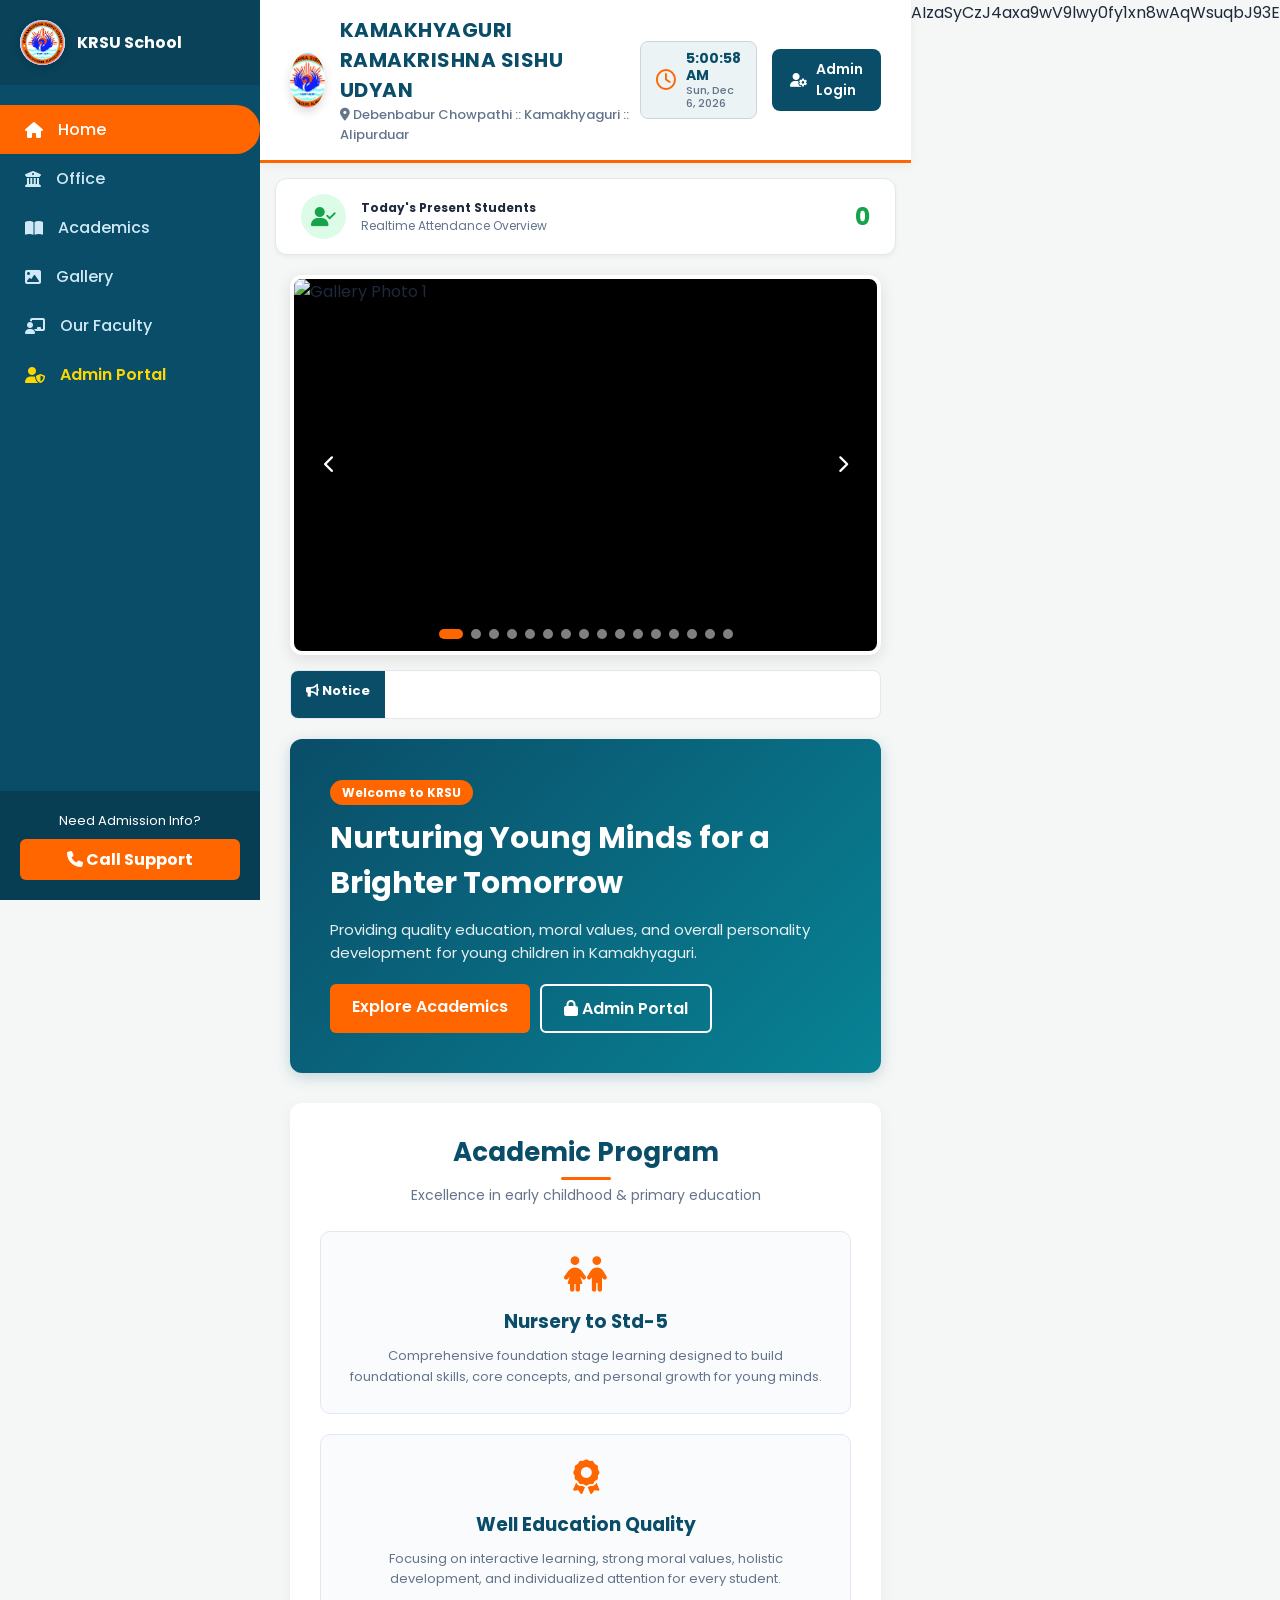
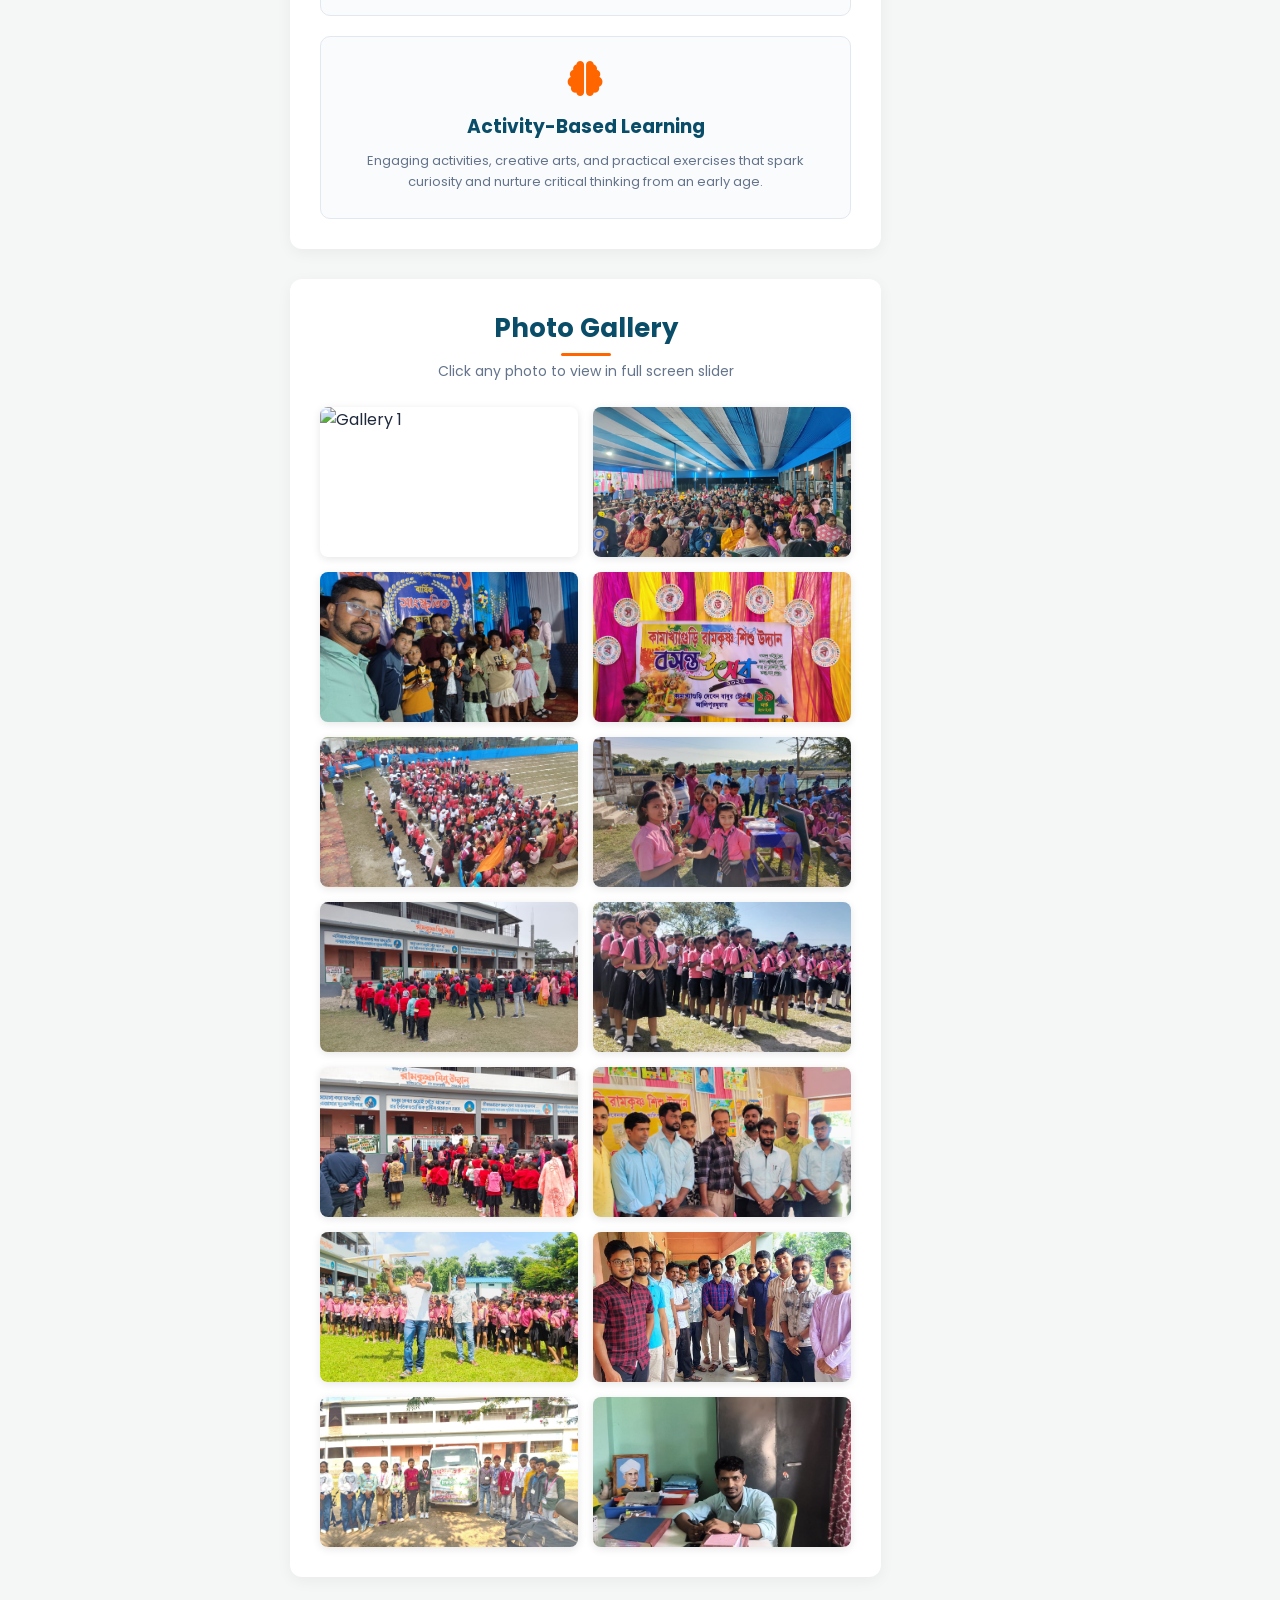
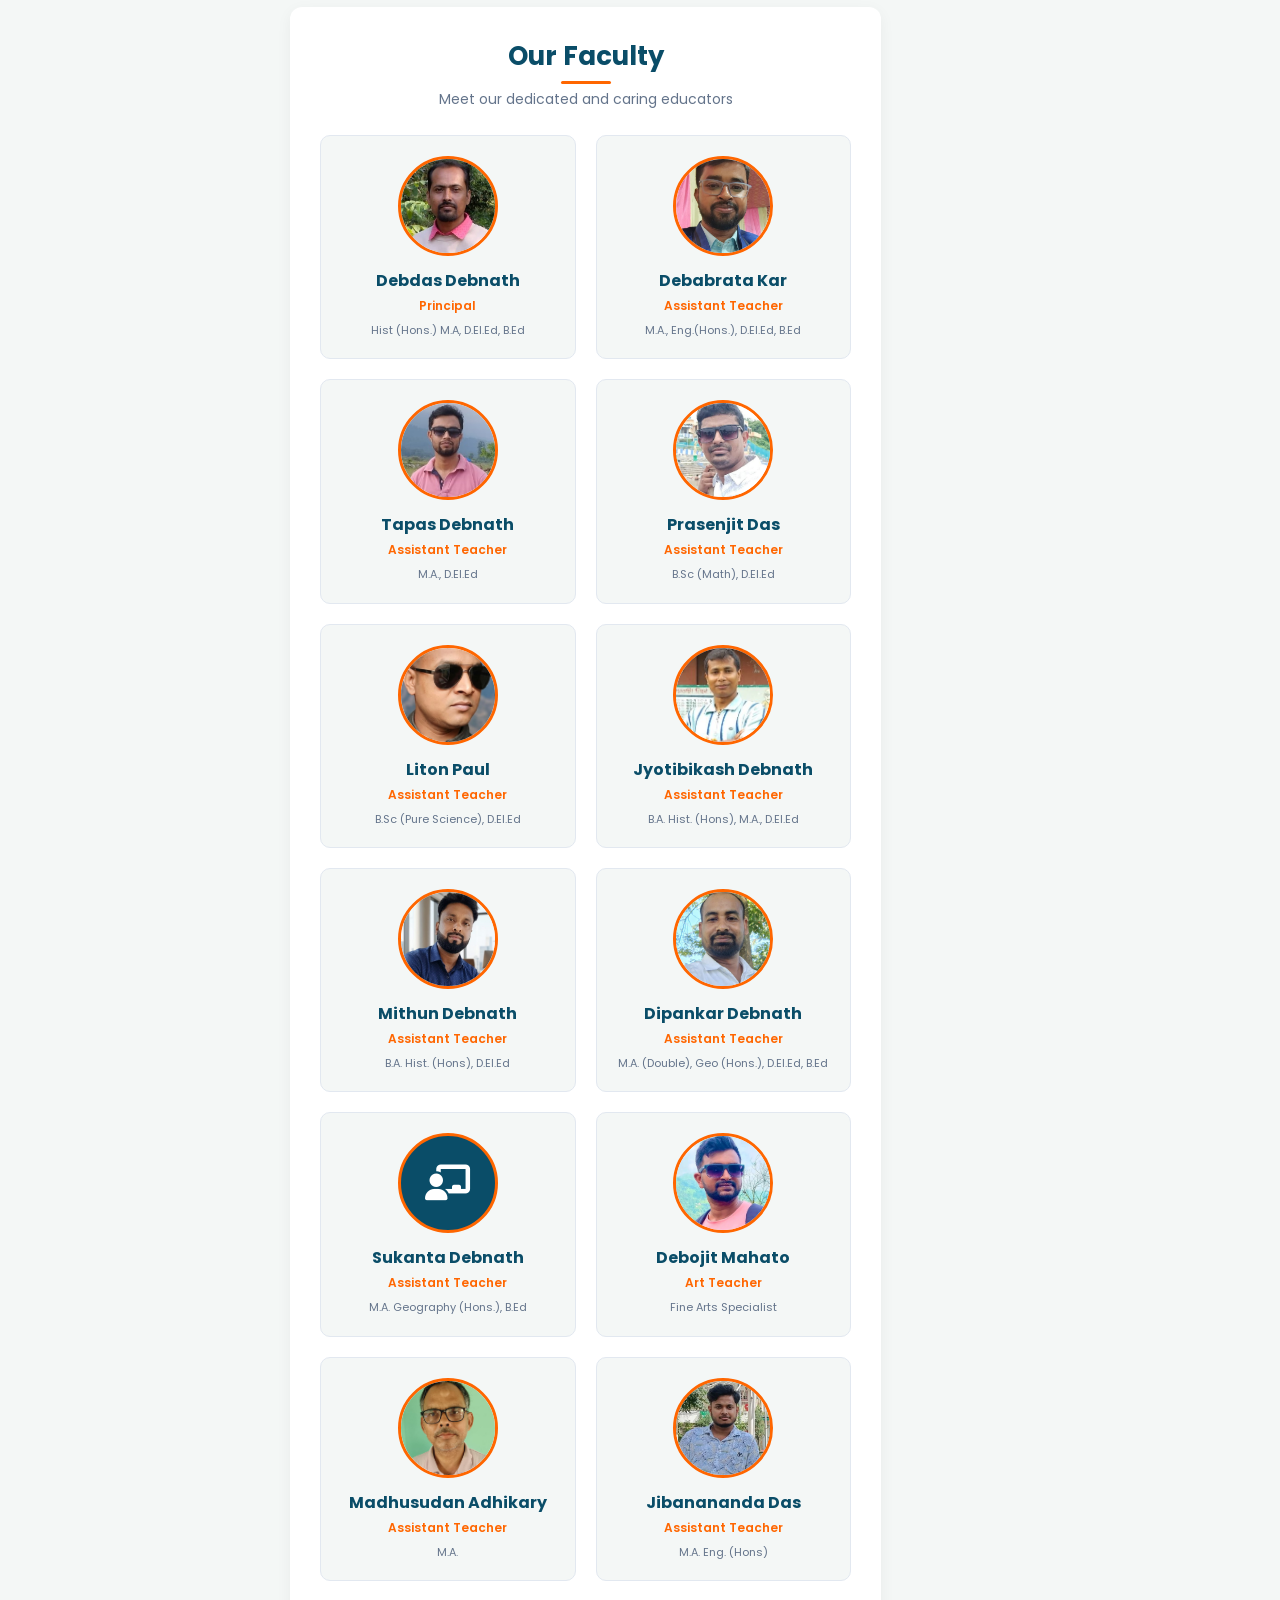
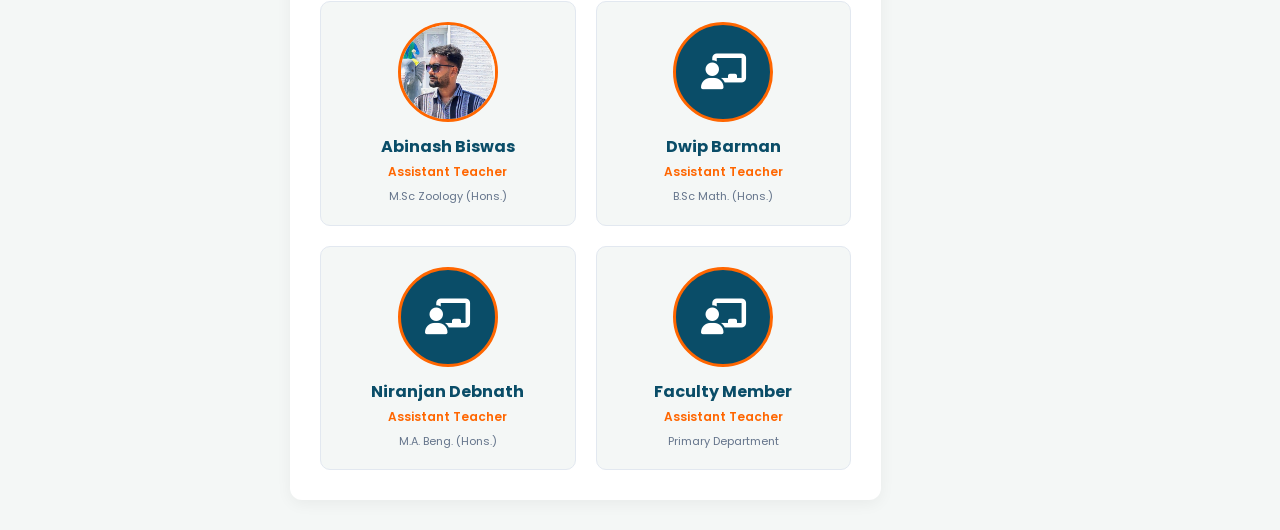
==== index.html @ 8e470e56 "Add files via upload" ====
<!DOCTYPE html>
<html lang="en">
<head>
    <meta charset="UTF-8">
    <meta name="viewport" content="width=device-width, initial-scale=1.0">
    <title>Kamakhyaguri Ramakrishna Sishu Udyan</title>
    <!-- Font Awesome Icons -->
    <link rel="stylesheet" href="https://cdnjs.cloudflare.com/ajax/libs/font-awesome/6.4.0/css/all.min.css">
    <!-- Google Fonts -->
    <link href="https://fonts.googleapis.com/css2?family=Poppins:wght@300;400;600;700&display=swap" rel="stylesheet">
    
    <!-- Firebase SDKs -->
    <script src="https://www.gstatic.com/firebasejs/8.10.1/firebase-app.js"></script>
    <script src="https://www.gstatic.com/firebasejs/8.10.1/firebase-database.js"></script>

    <!-- Embedded CSS -->
    <style>
        :root {
            --primary-blue: #0A4D68;
            --light-blue: #088395;
            --primary-orange: #FF6600;
            --secondary-orange: #FF8533;
            --pure-white: #FFFFFF;
            --off-white: #F4F7F6;
            --text-dark: #1E293B;
        }

        * {
            margin: 0;
            padding: 0;
            box-sizing: border-box;
            font-family: 'Poppins', sans-serif;
            scroll-behavior: smooth;
        }

        body {
            background-color: var(--off-white);
            color: var(--text-dark);
            display: flex;
            overflow-x: hidden;
        }

        /* Sidebar Navigation */
        .sidebar {
            width: 260px;
            height: 100vh;
            background: var(--primary-blue);
            color: var(--pure-white);
            position: fixed;
            left: 0;
            top: 0;
            z-index: 1000;
            transition: all 0.3s ease;
            display: flex;
            flex-direction: column;
        }

        .sidebar-header {
            padding: 20px;
            display: flex;
            align-items: center;
            gap: 12px;
            background: rgba(0, 0, 0, 0.15);
        }

        .logo-box {
            width: 45px;
            height: 45px;
            border-radius: 50%;
            overflow: hidden;
            display: flex;
            align-items: center;
            justify-content: center;
            background: #fff;
            box-shadow: 0 2px 8px rgba(0,0,0,0.2);
        }

        .logo-box img {
            width: 100%;
            height: 100%;
            object-fit: cover;
        }

        .sidebar-header h3 {
            font-size: 16px;
            color: var(--pure-white);
            line-height: 1.2;
        }

        .close-btn {
            margin-left: auto;
            background: none;
            border: none;
            color: var(--pure-white);
            font-size: 20px;
            cursor: pointer;
            display: none;
        }

        .sidebar-links {
            list-style: none;
            padding: 20px 0;
            flex: 1;
        }

        .sidebar-links li a {
            display: flex;
            align-items: center;
            gap: 15px;
            padding: 12px 25px;
            color: #D1E9F6;
            text-decoration: none;
            font-weight: 500;
            transition: 0.3s;
        }

        .sidebar-links li a:hover, 
        .sidebar-links li a.active {
            background: var(--primary-orange);
            color: var(--pure-white);
            border-radius: 0 25px 25px 0;
        }

        .sidebar-links li a.admin-link {
            color: #FFD700;
            font-weight: 600;
        }

        .sidebar-links li a.admin-link:hover {
            background: #e65c00;
            color: var(--pure-white);
        }

        .sidebar-footer {
            padding: 20px;
            text-align: center;
            background: rgba(0, 0, 0, 0.2);
        }

        .sidebar-footer p {
            font-size: 13px;
            margin-bottom: 8px;
            color: var(--pure-white);
        }

        .btn-sidebar-call {
            display: block;
            padding: 8px;
            background: var(--primary-orange);
            color: var(--pure-white);
            text-decoration: none;
            border-radius: 6px;
            font-weight: bold;
        }

        /* Main Wrapper */
        .main-wrapper {
            margin-left: 260px;
            width: calc(100% - 260px);
            transition: 0.3s ease;
        }

        /* Header / Banner Area */
        .top-header {
            background: var(--pure-white);
            padding: 15px 30px;
            display: flex;
            justify-content: space-between;
            align-items: center;
            box-shadow: 0 2px 10px rgba(0, 0, 0, 0.05);
            border-bottom: 3px solid var(--primary-orange);
        }

        .header-left {
            display: flex;
            align-items: center;
            gap: 15px;
        }

        .header-logo {
            width: 55px;
            height: 55px;
            border-radius: 50%;
            overflow: hidden;
            box-shadow: 0 4px 10px rgba(0, 0, 0, 0.15);
            background: #fff;
        }

        .header-logo img {
            width: 100%;
            height: 100%;
            object-fit: cover;
        }

        .toggle-btn {
            display: none;
            background: var(--primary-blue);
            color: var(--pure-white);
            border: none;
            padding: 8px 12px;
            border-radius: 5px;
            font-size: 18px;
            cursor: pointer;
        }

        .header-title h1 {
            font-size: 20px;
            color: var(--primary-blue);
            letter-spacing: 0.5px;
        }

        .header-title p {
            font-size: 13px;
            color: #64748B;
            font-weight: 500;
        }

        .header-right {
            display: flex;
            align-items: center;
            gap: 15px;
        }

        /* Live Clock Box */
        .live-clock-card {
            display: flex;
            align-items: center;
            gap: 10px;
            background: #EBF3F5;
            color: var(--primary-blue);
            padding: 8px 15px;
            border-radius: 8px;
            border: 1px solid #CBD5E1;
        }

        .live-clock-card i {
            font-size: 20px;
            color: var(--primary-orange);
        }

        .clock-text {
            display: flex;
            flex-direction: column;
            line-height: 1.2;
        }

        .clock-time {
            font-size: 14px;
            font-weight: 700;
        }

        .clock-date {
            font-size: 11px;
            color: #64748B;
            font-weight: 500;
        }

        .contact-card {
            display: flex;
            align-items: center;
            gap: 10px;
            background: var(--primary-orange);
            color: var(--pure-white);
            padding: 10px 18px;
            border-radius: 8px;
            text-decoration: none;
            transition: 0.3s;
        }

        .contact-card:hover {
            background: var(--secondary-orange);
        }

        .contact-card i {
            font-size: 22px;
        }

        .contact-card span {
            font-size: 10px;
            display: block;
            text-transform: uppercase;
        }

        .admin-header-btn {
            display: flex;
            align-items: center;
            gap: 8px;
            background: var(--primary-blue);
            color: var(--pure-white);
            padding: 10px 18px;
            border-radius: 8px;
            text-decoration: none;
            font-weight: 600;
            font-size: 14px;
            transition: 0.3s;
        }

        .admin-header-btn:hover {
            background: #063244;
        }

        /* Top Image Slider Frame */
        .top-slider-frame {
            margin: 20px 30px 0;
            border-radius: 12px;
            overflow: hidden;
            box-shadow: 0 4px 15px rgba(0, 0, 0, 0.1);
            position: relative;
            background: #000;
            height: 380px;
            border: 4px solid var(--pure-white);
        }

        .slider-container {
            display: flex;
            width: 100%;
            height: 100%;
            transition: transform 0.6s ease-in-out;
        }

        .slide {
            min-width: 100%;
            height: 100%;
            position: relative;
        }

        .slide img {
            width: 100%;
            height: 100%;
            object-fit: cover;
            display: block;
        }

        .slider-btn {
            position: absolute;
            top: 50%;
            transform: translateY(-50%);
            background: rgba(0, 0, 0, 0.5);
            color: white;
            border: none;
            width: 40px;
            height: 40px;
            border-radius: 50%;
            cursor: pointer;
            font-size: 18px;
            display: flex;
            align-items: center;
            justify-content: center;
            transition: 0.3s;
            z-index: 10;
        }

        .slider-btn:hover {
            background: var(--primary-orange);
        }

        .slider-btn.prev { left: 15px; }
        .slider-btn.next { right: 15px; }

        .slider-dots {
            position: absolute;
            bottom: 12px;
            width: 100%;
            display: flex;
            justify-content: center;
            gap: 8px;
            z-index: 10;
        }

        .dot {
            width: 10px;
            height: 10px;
            background: rgba(255, 255, 255, 0.5);
            border-radius: 50%;
            cursor: pointer;
            transition: 0.3s;
        }

        .dot.active {
            background: var(--primary-orange);
            width: 24px;
            border-radius: 10px;
        }

        /* Ticker Bar */
        .ticker-box {
            display: flex;
            background: var(--pure-white);
            margin: 15px 30px 0;
            border-radius: 8px;
            overflow: hidden;
            border: 1px solid #E2E8F0;
        }

        .ticker-badge {
            background: var(--primary-blue);
            color: var(--pure-white);
            padding: 10px 15px;
            font-size: 13px;
            font-weight: bold;
            white-space: nowrap;
        }

        .ticker-content {
            padding: 10px;
            width: 100%;
            font-size: 14px;
            color: var(--text-dark);
        }

        /* Common Section Title */
        .section-title {
            text-align: center;
            margin-bottom: 25px;
        }

        .section-title h2 {
            font-size: 26px;
            color: var(--primary-blue);
            position: relative;
            display: inline-block;
            padding-bottom: 8px;
        }

        .section-title h2::after {
            content: '';
            position: absolute;
            width: 50px;
            height: 3px;
            background: var(--primary-orange);
            bottom: 0;
            left: 50%;
            transform: translateX(-50%);
            border-radius: 2px;
        }

        .section-title p {
            font-size: 14px;
            color: #64748B;
            margin-top: 5px;
        }

        /* Hero Section */
        .hero-section {
            margin: 20px 30px;
            background: linear-gradient(135deg, var(--primary-blue) 0%, var(--light-blue) 100%);
            border-radius: 12px;
            padding: 40px;
            color: var(--pure-white);
            box-shadow: 0 4px 15px rgba(10, 77, 104, 0.2);
        }

        .hero-card {
            max-width: 650px;
        }

        .badge {
            background: var(--primary-orange);
            color: var(--pure-white);
            padding: 4px 12px;
            border-radius: 20px;
            font-size: 12px;
            font-weight: bold;
        }

        .hero-card h2 {
            font-size: 30px;
            margin: 12px 0;
        }

        .hero-card p {
            font-size: 15px;
            margin-bottom: 20px;
            opacity: 0.9;
        }

        .hero-buttons {
            display: flex;
            gap: 10px;
        }

        .btn {
            padding: 10px 22px;
            border-radius: 6px;
            text-decoration: none;
            font-weight: 600;
            display: inline-block;
            transition: 0.3s;
        }

        .btn-orange { background: var(--primary-orange); color: var(--pure-white); }
        .btn-orange:hover { background: var(--secondary-orange); }

        .btn-outline-white { border: 2px solid var(--pure-white); color: var(--pure-white); }
        .btn-outline-white:hover { background: var(--pure-white); color: var(--primary-blue); }

        /* Academic Section */
        .academic-section {
            margin: 30px;
            padding: 30px;
            background: var(--pure-white);
            border-radius: 12px;
            box-shadow: 0 4px 15px rgba(0,0,0,0.05);
        }

        .academic-grid {
            display: grid;
            grid-template-columns: repeat(auto-fit, minmax(280px, 1fr));
            gap: 20px;
            margin-top: 20px;
        }

        .academic-card {
            border: 1px solid #E2E8F0;
            border-radius: 10px;
            padding: 25px;
            text-align: center;
            transition: 0.3s;
            background: #FAFBFD;
        }

        .academic-card:hover {
            transform: translateY(-5px);
            border-color: var(--primary-orange);
            box-shadow: 0 6px 20px rgba(0,0,0,0.08);
        }

        .academic-card i {
            font-size: 35px;
            color: var(--primary-orange);
            margin-bottom: 15px;
        }

        .academic-card h3 {
            color: var(--primary-blue);
            margin-bottom: 10px;
        }

        .academic-card p {
            font-size: 13px;
            color: #64748B;
            line-height: 1.6;
        }

        /* Gallery Section */
        .gallery-section {
            margin: 30px;
            padding: 30px;
            background: var(--pure-white);
            border-radius: 12px;
            box-shadow: 0 4px 15px rgba(0,0,0,0.05);
        }

        .gallery-grid {
            display: grid;
            grid-template-columns: repeat(auto-fill, minmax(180px, 1fr));
            gap: 15px;
        }

        .gallery-item {
            position: relative;
            height: 150px;
            border-radius: 8px;
            overflow: hidden;
            cursor: pointer;
            box-shadow: 0 2px 8px rgba(0,0,0,0.1);
        }

        .gallery-item img {
            width: 100%;
            height: 100%;
            object-fit: cover;
            transition: transform 0.4s ease;
        }

        .gallery-item:hover img {
            transform: scale(1.1);
        }

        .gallery-overlay {
            position: absolute;
            inset: 0;
            background: rgba(10, 77, 104, 0.4);
            display: flex;
            align-items: center;
            justify-content: center;
            opacity: 0;
            transition: 0.3s;
            color: white;
            font-size: 20px;
        }

        .gallery-item:hover .gallery-overlay {
            opacity: 1;
        }

        /* Lightbox Popup */
        .lightbox {
            position: fixed;
            inset: 0;
            background: rgba(0,0,0,0.85);
            z-index: 2000;
            display: none;
            align-items: center;
            justify-content: center;
            padding: 20px;
        }

        .lightbox.active {
            display: flex;
        }

        .lightbox-content {
            position: relative;
            max-width: 800px;
            max-height: 80vh;
            display: flex;
            align-items: center;
            justify-content: center;
        }

        .lightbox-content img {
            max-width: 100%;
            max-height: 80vh;
            border-radius: 8px;
            box-shadow: 0 5px 25px rgba(0,0,0,0.5);
        }

        .lightbox-close {
            position: absolute;
            top: -40px;
            right: 0;
            color: white;
            font-size: 28px;
            cursor: pointer;
        }

        .lightbox-btn {
            position: absolute;
            top: 50%;
            transform: translateY(-50%);
            background: rgba(255,255,255,0.2);
            color: white;
            border: none;
            width: 45px;
            height: 45px;
            border-radius: 50%;
            cursor: pointer;
            font-size: 20px;
            display: flex;
            align-items: center;
            justify-content: center;
            transition: 0.3s;
        }

        .lightbox-btn:hover {
            background: var(--primary-orange);
        }

        .lightbox-btn.prev { left: -60px; }
        .lightbox-btn.next { right: -60px; }

        /* Our Faculty Section */
        .faculty-section {
            margin: 30px;
            padding: 30px;
            background: var(--pure-white);
            border-radius: 12px;
            box-shadow: 0 4px 15px rgba(0,0,0,0.05);
        }

        .faculty-grid {
            display: grid;
            grid-template-columns: repeat(auto-fill, minmax(220px, 1fr));
            gap: 20px;
        }

        .faculty-card {
            background: var(--off-white);
            border-radius: 10px;
            padding: 20px;
            text-align: center;
            transition: 0.3s;
            border: 1px solid #E2E8F0;
        }

        .faculty-card:hover {
            transform: translateY(-5px);
            box-shadow: 0 4px 15px rgba(0,0,0,0.1);
            border-color: var(--primary-orange);
        }

        .faculty-img {
            width: 100px;
            height: 100px;
            border-radius: 50%;
            margin: 0 auto 12px;
            overflow: hidden;
            border: 3px solid var(--primary-orange);
            background: var(--primary-blue);
            color: white;
            display: flex;
            align-items: center;
            justify-content: center;
            font-size: 36px;
        }

        .faculty-img img {
            width: 100%;
            height: 100%;
            object-fit: cover;
        }

        .faculty-card h4 {
            color: var(--primary-blue);
            font-size: 16px;
            margin-bottom: 4px;
        }

        .faculty-card span {
            font-size: 12px;
            color: var(--primary-orange);
            font-weight: 600;
            display: block;
            margin-bottom: 8px;
        }

        .faculty-card p {
            font-size: 11px;
            color: #64748B;
            line-height: 1.4;
        }

        @media (max-width: 768px) {
            .sidebar { left: -260px; }
            .main-wrapper { margin-left: 0; width: 100%; }
            .toggle-btn { display: block; }
            .top-header { flex-direction: column; gap: 10px; align-items: flex-start; }
            .header-right { width: 100%; justify-content: space-between; flex-wrap: wrap; }
            .top-slider-frame { height: 240px; margin: 15px; }
            .ticker-box, .hero-section, .academic-section, .gallery-section, .faculty-section { margin: 15px; }
            .lightbox-btn.prev { left: 10px; }
            .lightbox-btn.next { right: 10px; }
        }
    </style>
</head>
<body>

    <!-- Sidebar Navigation -->
    <div class="sidebar">
        <div class="sidebar-header">
            <div class="logo-box">
                <img src="logo.jpg" alt="KRSU Logo">
            </div>
            <h3>KRSU School</h3>
            <button class="close-btn"><i class="fa-solid fa-xmark"></i></button>
        </div>

        <!-- Updated Sidebar Links -->
        <ul class="sidebar-links">
            <li><a href="index.html" class="active"><i class="fa-solid fa-house"></i> Home</a></li>
            <li><a href="office.html"><i class="fa-solid fa-building-columns"></i> Office</a></li>
            <li><a href="#academic"><i class="fa-solid fa-book-open"></i> Academics</a></li>
            <li><a href="#gallery"><i class="fa-solid fa-image"></i> Gallery</a></li>
            <li><a href="#faculty"><i class="fa-solid fa-chalkboard-user"></i> Our Faculty</a></li>
            <li><a href="admin.html" class="admin-link"><i class="fa-solid fa-user-shield"></i> Admin Portal</a></li>
        </ul>

        <div class="sidebar-footer">
            <p>Need Admission Info?</p>
            <a href="tel:+919800354850" class="btn-sidebar-call"><i class="fa-solid fa-phone"></i> Call Support</a>
        </div>
    </div>

    <!-- Main Workspace -->
    <div class="main-wrapper">
        <!-- Top Header & Banner -->
        <div class="top-header">
            <div class="header-left">
                <button class="toggle-btn"><i class="fa-solid fa-bars"></i></button>
                <div class="header-logo">
                    <img src="logo.jpg" alt="KRSU Logo">
                </div>
                <div class="header-title">
                    <h1>KAMAKHYAGURI RAMAKRISHNA SISHU UDYAN</h1>
                    <p><i class="fa-solid fa-location-dot"></i> Debenbabur Chowpathi :: Kamakhyaguri :: Alipurduar</p>
                </div>
            </div>

            <div class="header-right">
                <!-- Live Date and Time Widget -->
                <div class="live-clock-card">
                    <i class="fa-regular fa-clock"></i>
                    <div class="clock-text">
                        <span class="clock-time" id="liveTime">00:00:00 AM</span>
                        <span class="clock-date" id="liveDate">Loading Date...</span>
                    </div>
                </div>

                <!-- Admin Header Button -->
                <a href="admin.html" class="admin-header-btn">
                    <i class="fa-solid fa-user-gear"></i> Admin Login
                </a>
            </div>
        </div>

        <!-- Today's Attendance Overview Banner -->
        <div style="background: #ffffff; padding: 15px 25px; margin: 15px; border-radius: 12px; border: 1px solid #e2e8f0; display: flex; align-items: center; justify-content: space-between; box-shadow: 0 2px 4px rgba(0,0,0,0.05);">
            <div style="display: flex; align-items: center; gap: 15px;">
                <div style="width: 45px; height: 45px; background: #dcfce7; color: #16a34a; border-radius: 50%; display: flex; align-items: center; justify-content: center; font-size: 20px;">
                    <i class="fa-solid fa-user-check"></i>
                </div>
                <div>
                    <h4 style="margin:0; font-size: 12px; color: #1e293b;">Today's Present Students</h4>
                    <p style="margin:0; font-size: 12px; color: #64748b;">Realtime Attendance Overview</p>
                </div>
            </div>
            <div style="font-size: 24px; font-weight: 700; color: #16a34a;">
                <span id="today-present-count">0</span>
            </div>
        </div>

        <!-- Top Image Frame Slider -->
        <div class="top-slider-frame">
            <div class="slider-container" id="slider">
                <div class="slide"><img src="1.jpg" alt="Gallery Photo 1"></div>
                <div class="slide"><img src="2.jpeg" alt="Gallery Photo 2"></div>
                <div class="slide"><img src="3.jpeg" alt="Gallery Photo 3"></div>
                <div class="slide"><img src="4.jpeg" alt="Gallery Photo 4"></div>
                <div class="slide"><img src="5.jpeg" alt="Gallery Photo 5"></div>
                <div class="slide"><img src="6.jpeg" alt="Gallery Photo 6"></div>
                <div class="slide"><img src="7.jpeg" alt="Gallery Photo 7"></div>
                <div class="slide"><img src="8.jpeg" alt="Gallery Photo 8"></div>
                <div class="slide"><img src="9.jpeg" alt="Gallery Photo 9"></div>
                <div class="slide"><img src="10.jpeg" alt="Gallery Photo 10"></div>
                <div class="slide"><img src="11.jpeg" alt="Gallery Photo 11"></div>
                <div class="slide"><img src="12.jpeg" alt="Gallery Photo 12"></div>
                <div class="slide"><img src="13.jpeg" alt="Gallery Photo 13"></div>
                <div class="slide"><img src="14.jpeg" alt="Gallery Photo 14"></div>
                <div class="slide"><img src="15.jpeg" alt="Gallery Photo 15"></div>
                <div class="slide"><img src="17.jpeg" alt="Gallery Photo 17"></div>
            </div>

            <!-- Controls -->
            <button class="slider-btn prev" id="prevBtn"><i class="fa-solid fa-chevron-left"></i></button>
            <button class="slider-btn next" id="nextBtn"><i class="fa-solid fa-chevron-right"></i></button>

            <!-- Dots Indicator -->
            <div class="slider-dots" id="dotsContainer"></div>
        </div>

        <!-- Ticker Box -->
        <div class="ticker-box">
            <div class="ticker-badge"><i class="fa-solid fa-bullhorn"></i> Notice</div>
            <div class="ticker-content">
                <marquee behavior="scroll" direction="left" onmouseover="this.stop();" onmouseout="this.start();">
                    Admission open for Session 2026-2027! Contact the school office for more details.
                </marquee>
            </div>
        </div>

        <!-- Hero Section -->
        <div class="hero-section">
            <div class="hero-card">
                <span class="badge">Welcome to KRSU</span>
                <h2>Nurturing Young Minds for a Brighter Tomorrow</h2>
                <p>Providing quality education, moral values, and overall personality development for young children in Kamakhyaguri.</p>
                <div class="hero-buttons">
                    <a href="#academic" class="btn btn-orange">Explore Academics</a>
                    <a href="admin.html" class="btn btn-outline-white"><i class="fa-solid fa-lock"></i> Admin Portal</a>
                </div>
            </div>
        </div>

        <!-- Academic Section -->
        <div class="academic-section" id="academic">
            <div class="section-title">
                <h2>Academic Program</h2>
                <p>Excellence in early childhood & primary education</p>
            </div>
            <div class="academic-grid">
                <div class="academic-card">
                    <i class="fa-solid fa-children"></i>
                    <h3>Nursery to Std-5</h3>
                    <p>Comprehensive foundation stage learning designed to build foundational skills, core concepts, and personal growth for young minds.</p>
                </div>
                <div class="academic-card">
                    <i class="fa-solid fa-award"></i>
                    <h3>Well Education Quality</h3>
                    <p>Focusing on interactive learning, strong moral values, holistic development, and individualized attention for every student.</p>
                </div>
                <div class="academic-card">
                    <i class="fa-solid fa-brain"></i>
                    <h3>Activity-Based Learning</h3>
                    <p>Engaging activities, creative arts, and practical exercises that spark curiosity and nurture critical thinking from an early age.</p>
                </div>
            </div>
        </div>

        <!-- Gallery Section -->
        <div class="gallery-section" id="gallery">
            <div class="section-title">
                <h2>Photo Gallery</h2>
                <p>Click any photo to view in full screen slider</p>
            </div>
            <div class="gallery-grid" id="galleryGrid">
                <!-- Images loaded dynamically -->
            </div>
        </div>

        <!-- Lightbox Modal for Gallery -->
        <div class="lightbox" id="lightbox">
            <div class="lightbox-content">
                <span class="lightbox-close" id="lightboxClose">&times;</span>
                <button class="lightbox-btn prev" id="lightboxPrev"><i class="fa-solid fa-chevron-left"></i></button>
                <img id="lightboxImg" src="" alt="Popup Image">
                <button class="lightbox-btn next" id="lightboxNext"><i class="fa-solid fa-chevron-right"></i></button>
            </div>
        </div>

        <!-- Our Faculty Section -->
        <div class="faculty-section" id="faculty">
            <div class="section-title">
                <h2>Our Faculty</h2>
                <p>Meet our dedicated and caring educators</p>
            </div>
            <div class="faculty-grid">
                <!-- Principal -->
                <div class="faculty-card">
                    <div class="faculty-img">
                        <img src="16.jpeg" alt="Debdas Debnath" onerror="this.outerHTML='<i class=\'fa-solid fa-user-tie\'></i>'">
                    </div>
                    <h4>Debdas Debnath</h4>
                    <span>Principal</span>
                    <p>Hist (Hons.) M.A, D.El.Ed, B.Ed</p>
                </div>

                <!-- Faculty 1 -->
                <div class="faculty-card">
                    <div class="faculty-img">
                        <img src="20.jpeg" alt="Debabrata Kar" onerror="this.outerHTML='<i class=\'fa-solid fa-chalkboard-user\'></i>'">
                    </div>
                    <h4>Debabrata Kar</h4>
                    <span>Assistant Teacher</span>
                    <p>M.A., Eng.(Hons.), D.El.Ed, B.Ed</p>
                </div>

                <!-- Faculty 2 -->
                <div class="faculty-card">
                    <div class="faculty-img">
                        <img src="21.jpeg" alt="Tapas Debnath" onerror="this.outerHTML='<i class=\'fa-solid fa-chalkboard-user\'></i>'">
                    </div>
                    <h4>Tapas Debnath</h4>
                    <span>Assistant Teacher</span>
                    <p>M.A., D.El.Ed</p>
                </div>

                <!-- Faculty 3 -->
                <div class="faculty-card">
                    <div class="faculty-img">
                        <img src="22.jpeg" alt="Prasenjit Das" onerror="this.outerHTML='<i class=\'fa-solid fa-chalkboard-user\'></i>'">
                    </div>
                    <h4>Prasenjit Das</h4>
                    <span>Assistant Teacher</span>
                    <p>B.Sc (Math), D.El.Ed</p>
                </div>

                <!-- Faculty 4 -->
                <div class="faculty-card">
                    <div class="faculty-img">
                        <img src="23.jpeg" alt="Liton Paul" onerror="this.outerHTML='<i class=\'fa-solid fa-chalkboard-user\'></i>'">
                    </div>
                    <h4>Liton Paul</h4>
                    <span>Assistant Teacher</span>
                    <p>B.Sc (Pure Science), D.El.Ed</p>
                </div>

                <!-- Faculty 5 -->
                <div class="faculty-card">
                    <div class="faculty-img">
                        <img src="24.jpeg" alt="Jyotibikash Debnath" onerror="this.outerHTML='<i class=\'fa-solid fa-chalkboard-user\'></i>'">
                    </div>
                    <h4>Jyotibikash Debnath</h4>
                    <span>Assistant Teacher</span>
                    <p>B.A. Hist. (Hons), M.A., D.El.Ed</p>
                </div>

                <!-- Faculty 6 -->
                <div class="faculty-card">
                    <div class="faculty-img">
                        <img src="25.jpeg" alt="Mithun Debnath" onerror="this.outerHTML='<i class=\'fa-solid fa-chalkboard-user\'></i>'">
                    </div>
                    <h4>Mithun Debnath</h4>
                    <span>Assistant Teacher</span>
                    <p>B.A. Hist. (Hons), D.El.Ed</p>
                </div>

                <!-- Faculty 7 -->
                <div class="faculty-card">
                    <div class="faculty-img">
                        <img src="26.jpeg" alt="Dipankar Debnath" onerror="this.outerHTML='<i class=\'fa-solid fa-chalkboard-user\'></i>'">
                    </div>
                    <h4>Dipankar Debnath</h4>
                    <span>Assistant Teacher</span>
                    <p>M.A. (Double), Geo (Hons.), D.El.Ed, B.Ed</p>
                </div>

                <!-- Faculty 8 -->
                <div class="faculty-card">
                    <div class="faculty-img">
                        <img src="27.jpeg" alt="Sukanta Debnath" onerror="this.outerHTML='<i class=\'fa-solid fa-chalkboard-user\'></i>'">
                    </div>
                    <h4>Sukanta Debnath</h4>
                    <span>Assistant Teacher</span>
                    <p>M.A. Geography (Hons.), B.Ed</p>
                </div>

                <!-- Faculty 9 -->
                <div class="faculty-card">
                    <div class="faculty-img">
                        <img src="28.jpeg" alt="Debojit Mahato" onerror="this.outerHTML='<i class=\'fa-solid fa-palette\'></i>'">
                    </div>
                    <h4>Debojit Mahato</h4>
                    <span>Art Teacher</span>
                    <p>Fine Arts Specialist</p>
                </div>

                <!-- Faculty 10 -->
                <div class="faculty-card">
                    <div class="faculty-img">
                        <img src="29.jpeg" alt="Madhusudan Adhikary" onerror="this.outerHTML='<i class=\'fa-solid fa-chalkboard-user\'></i>'">
                    </div>
                    <h4>Madhusudan Adhikary</h4>
                    <span>Assistant Teacher</span>
                    <p>M.A.</p>
                </div>

                <!-- Faculty 11 -->
                <div class="faculty-card">
                    <div class="faculty-img">
                        <img src="30.jpeg" alt="Jibanananda Das" onerror="this.outerHTML='<i class=\'fa-solid fa-chalkboard-user\'></i>'">
                    </div>
                    <h4>Jibanananda Das</h4>
                    <span>Assistant Teacher</span>
                    <p>M.A. Eng. (Hons)</p>
                </div>

                <!-- Faculty 12 -->
                <div class="faculty-card">
                    <div class="faculty-img">
                        <img src="31.jpg" alt="Abinash Biswas" onerror="this.outerHTML='<i class=\'fa-solid fa-chalkboard-user\'></i>'">
                    </div>
                    <h4>Abinash Biswas</h4>
                    <span>Assistant Teacher</span>
                    <p>M.Sc Zoology (Hons.)</p>
                </div>

                <!-- Faculty 13 -->
                <div class="faculty-card">
                    <div class="faculty-img">
                        <img src="32.jpeg" alt="Dwip Barman" onerror="this.outerHTML='<i class=\'fa-solid fa-chalkboard-user\'></i>'">
                    </div>
                    <h4>Dwip Barman</h4>
                    <span>Assistant Teacher</span>
                    <p>B.Sc Math. (Hons.)</p>
                </div>

                <!-- Faculty 14 -->
                <div class="faculty-card">
                    <div class="faculty-img">
                        <img src="33.jpeg" alt="Niranjan Debnath" onerror="this.outerHTML='<i class=\'fa-solid fa-chalkboard-user\'></i>'">
                    </div>
                    <h4>Niranjan Debnath</h4>
                    <span>Assistant Teacher</span>
                    <p>M.A. Beng. (Hons.)</p>
                </div>

                <!-- Faculty 15 -->
                <div class="faculty-card">
                    <div class="faculty-img">
                        <img src="34.jpeg" alt="Faculty Member" onerror="this.outerHTML='<i class=\'fa-solid fa-chalkboard-user\'></i>'">
                    </div>
                    <h4>Faculty Member</h4>
                    <span>Assistant Teacher</span>
                    <p>Primary Department</p>
                </div>

            </div>
        </div>

    </div>

    <!-- Embedded JavaScript -->
    <script>
        // Live Date & Time Script
        function updateClock() {
            const now = new Date();
            
            // Format Time
            let hours = now.getHours();
            let minutes = now.getMinutes();
            let seconds = now.getSeconds();
            let ampm = hours >= 12 ? 'PM' : 'AM';
            
            hours = hours % 12;
            hours = hours ? hours : 12; // 0 format -> 12
            minutes = minutes < 10 ? '0' + minutes : minutes;
            seconds = seconds < 10 ? '0' + seconds : seconds;
            
            const timeString = `${hours}:${minutes}:${seconds} ${ampm}`;
            
            // Format Date
            const options = { weekday: 'short', year: 'numeric', month: 'short', day: 'numeric' };
            const dateString = now.toLocaleDateString('en-US', options);

            document.getElementById('liveTime').textContent = timeString;
            document.getElementById('liveDate').textContent = dateString;
        }

        setInterval(updateClock, 1000);
        updateClock();

        // Top Slider Logic
        let currentSlide = 0;
        const slides = document.querySelectorAll('.slide');
        const slider = document.getElementById('slider');
        const dotsContainer = document.getElementById('dotsContainer');

        slides.forEach((_, index) => {
            const dot = document.createElement('div');
            dot.classList.add('dot');
            if (index === 0) dot.classList.add('active');
            dot.addEventListener('click', () => goToSlide(index));
            dotsContainer.appendChild(dot);
        });

        const dots = document.querySelectorAll('.dot');

        function updateSlider() {
            slider.style.transform = `translateX(-${currentSlide * 100}%)`;
            dots.forEach(dot => dot.classList.remove('active'));
            dots[currentSlide].classList.add('active');
        }

        function moveSlide(direction) {
            currentSlide += direction;
            if (currentSlide < 0) {
                currentSlide = slides.length - 1;
            } else if (currentSlide >= slides.length) {
                currentSlide = 0;
            }
            updateSlider();
        }

        function goToSlide(index) {
            currentSlide = index;
            updateSlider();
        }

        document.getElementById('prevBtn').addEventListener('click', () => moveSlide(-1));
        document.getElementById('nextBtn').addEventListener('click', () => moveSlide(1));

        setInterval(() => {
            moveSlide(1);
        }, 3500);

        // Gallery Grid Setup (1 to 14 Images)
        const galleryList = [
            '1.jpg', '2.jpeg', '3.jpeg', '4.jpeg', '5.jpeg', '6.jpeg', '7.jpeg',
            '8.jpeg', '9.jpeg', '10.jpeg', '11.jpeg', '12.jpeg', '13.jpeg', '14.jpeg'
        ];

        const galleryGrid = document.getElementById('galleryGrid');
        galleryList.forEach((src, index) => {
            const item = document.createElement('div');
            item.className = 'gallery-item';
            item.onclick = () => openLightbox(index);
            item.innerHTML = `
                <img src="${src}" alt="Gallery ${index + 1}">
                <div class="gallery-overlay"><i class="fa-solid fa-magnifying-glass-plus"></i></div>
            `;
            galleryGrid.appendChild(item);
        });

        // Lightbox Logic
        let currentGalleryIndex = 0;
        const lightbox = document.getElementById('lightbox');
        const lightboxImg = document.getElementById('lightboxImg');

        function openLightbox(index) {
            currentGalleryIndex = index;
            lightboxImg.src = galleryList[currentGalleryIndex];
            lightbox.classList.add('active');
        }

        function closeLightbox() {
            lightbox.classList.remove('active');
        }

        function changeLightboxImg(dir) {
            currentGalleryIndex += dir;
            if (currentGalleryIndex < 0) {
                currentGalleryIndex = galleryList.length - 1;
            } else if (currentGalleryIndex >= galleryList.length) {
                currentGalleryIndex = 0;
            }
            lightboxImg.src = galleryList[currentGalleryIndex];
        }

        // Lightbox Event Listeners
        document.getElementById('lightboxClose').addEventListener('click', closeLightbox);
        document.getElementById('lightboxPrev').addEventListener('click', () => changeLightboxImg(-1));
        document.getElementById('lightboxNext').addEventListener('click', () => changeLightboxImg(1));

        lightbox.addEventListener('click', (e) => {
            if (e.target === lightbox) {
                closeLightbox();
            }
        });

        // Firebase Logic to Fetch Today's Attendance
        const firebaseConfig = {
            apiKey: "AIzaSyCzJ4axa9wV9lwy0fy1xn8wAqWsuqbJ93E",
            authDomain: "school-management-74254.firebaseapp.com",
            databaseURL: "https://school-management-74254-default-rtdb.firebaseio.com",
            projectId: "school-management-74254",
            storageBucket: "school-management-74254.firebasestorage.app",
            messagingSenderId: "991469098027",
            appId: "1:991469098027:web:e5a7386712eee671e8c66e"
        };

        if (!firebase.apps.length) {
            firebase.initializeApp(firebaseConfig);
        }
        const dbIndex = firebase.database();

        // Get Today's Date YYYY-MM-DD
        const todayStr = new Date().toISOString().slice(0, 10);

        dbIndex.ref(`attendance/${todayStr}`).on('value', (snapshot) => {
            const todayData = snapshot.val() || {};
            let presentCount = 0;
            for (let id in todayData) {
                if (todayData[id] === 'P' || todayData[id] === 'Present' || (typeof todayData[id] === 'object' && todayData[id].status === 'P')) {
                    presentCount++;
                }
            }
            const countEl = document.getElementById('today-present-count');
            if (countEl) countEl.innerText = presentCount;
        });
    </script>
</body>
</html>

AIzaSyCzJ4axa9wV9lwy0fy1xn8wAqWsuqbJ93E
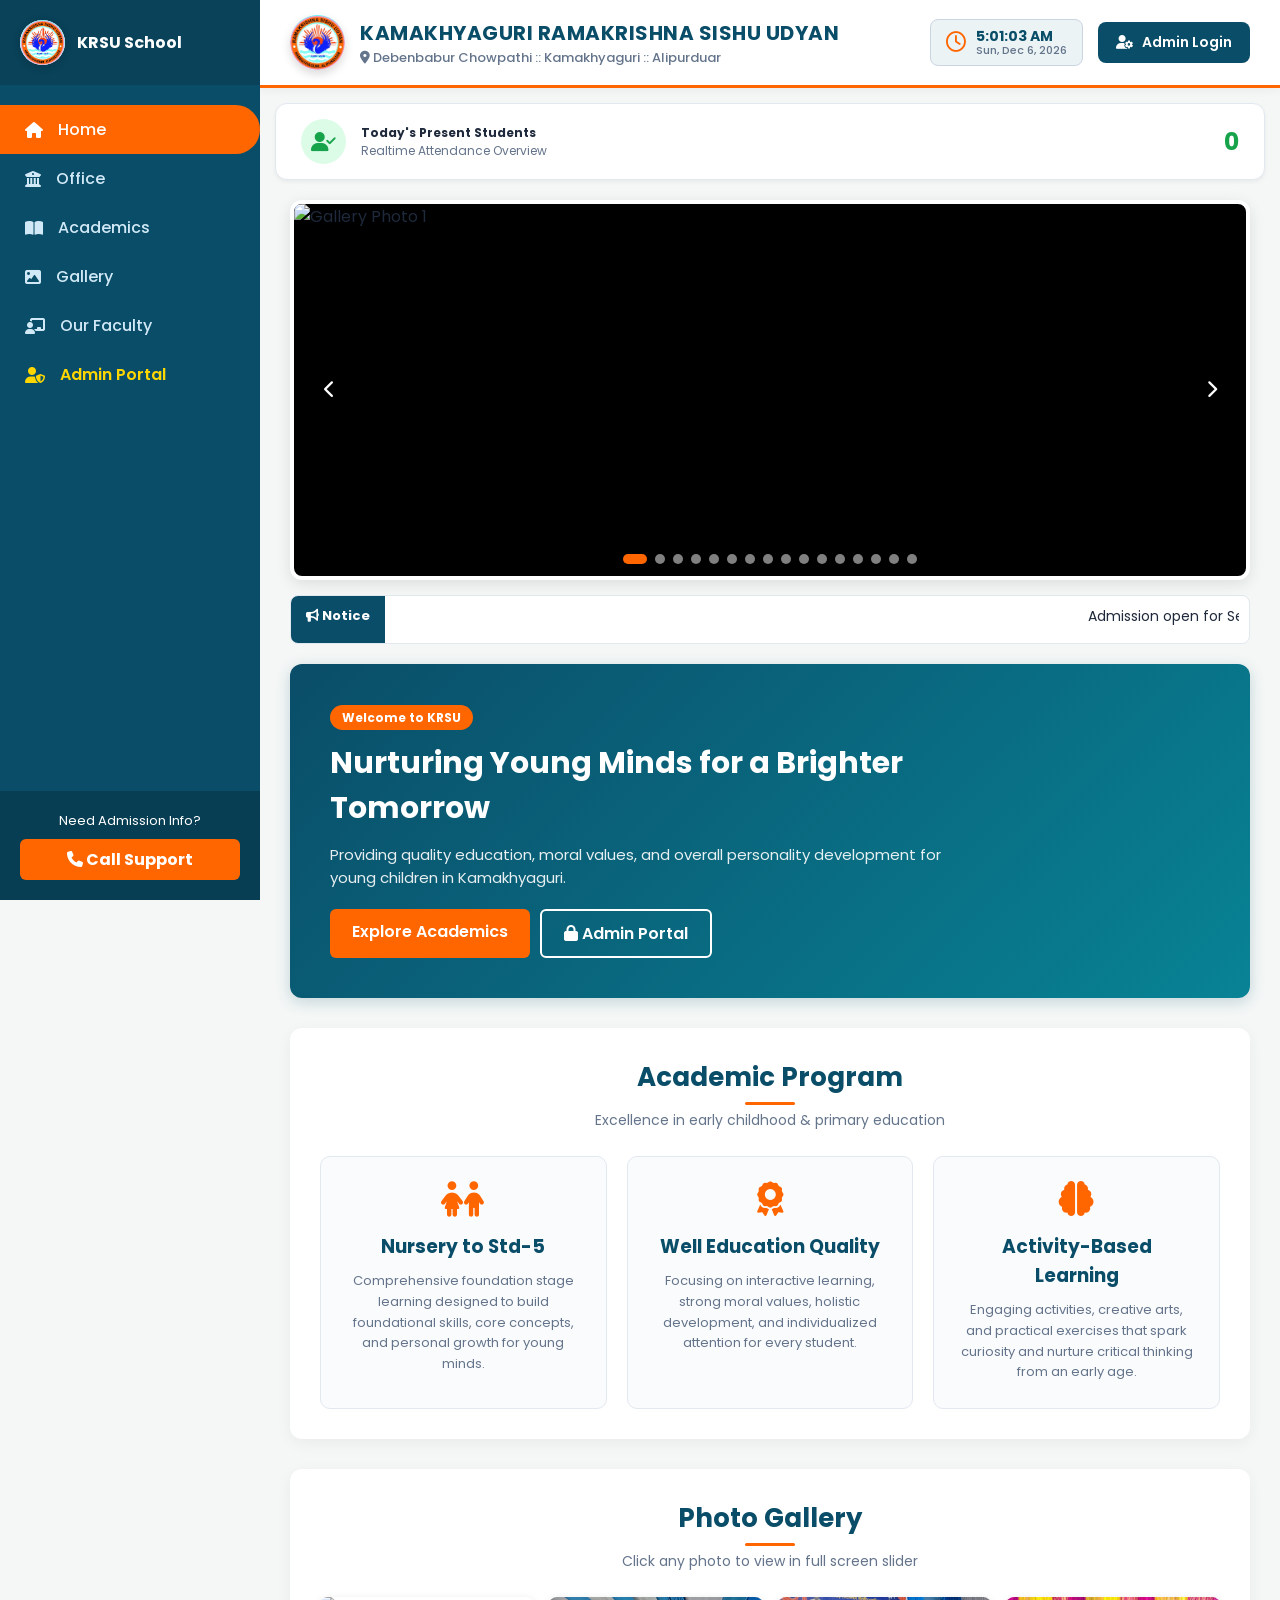
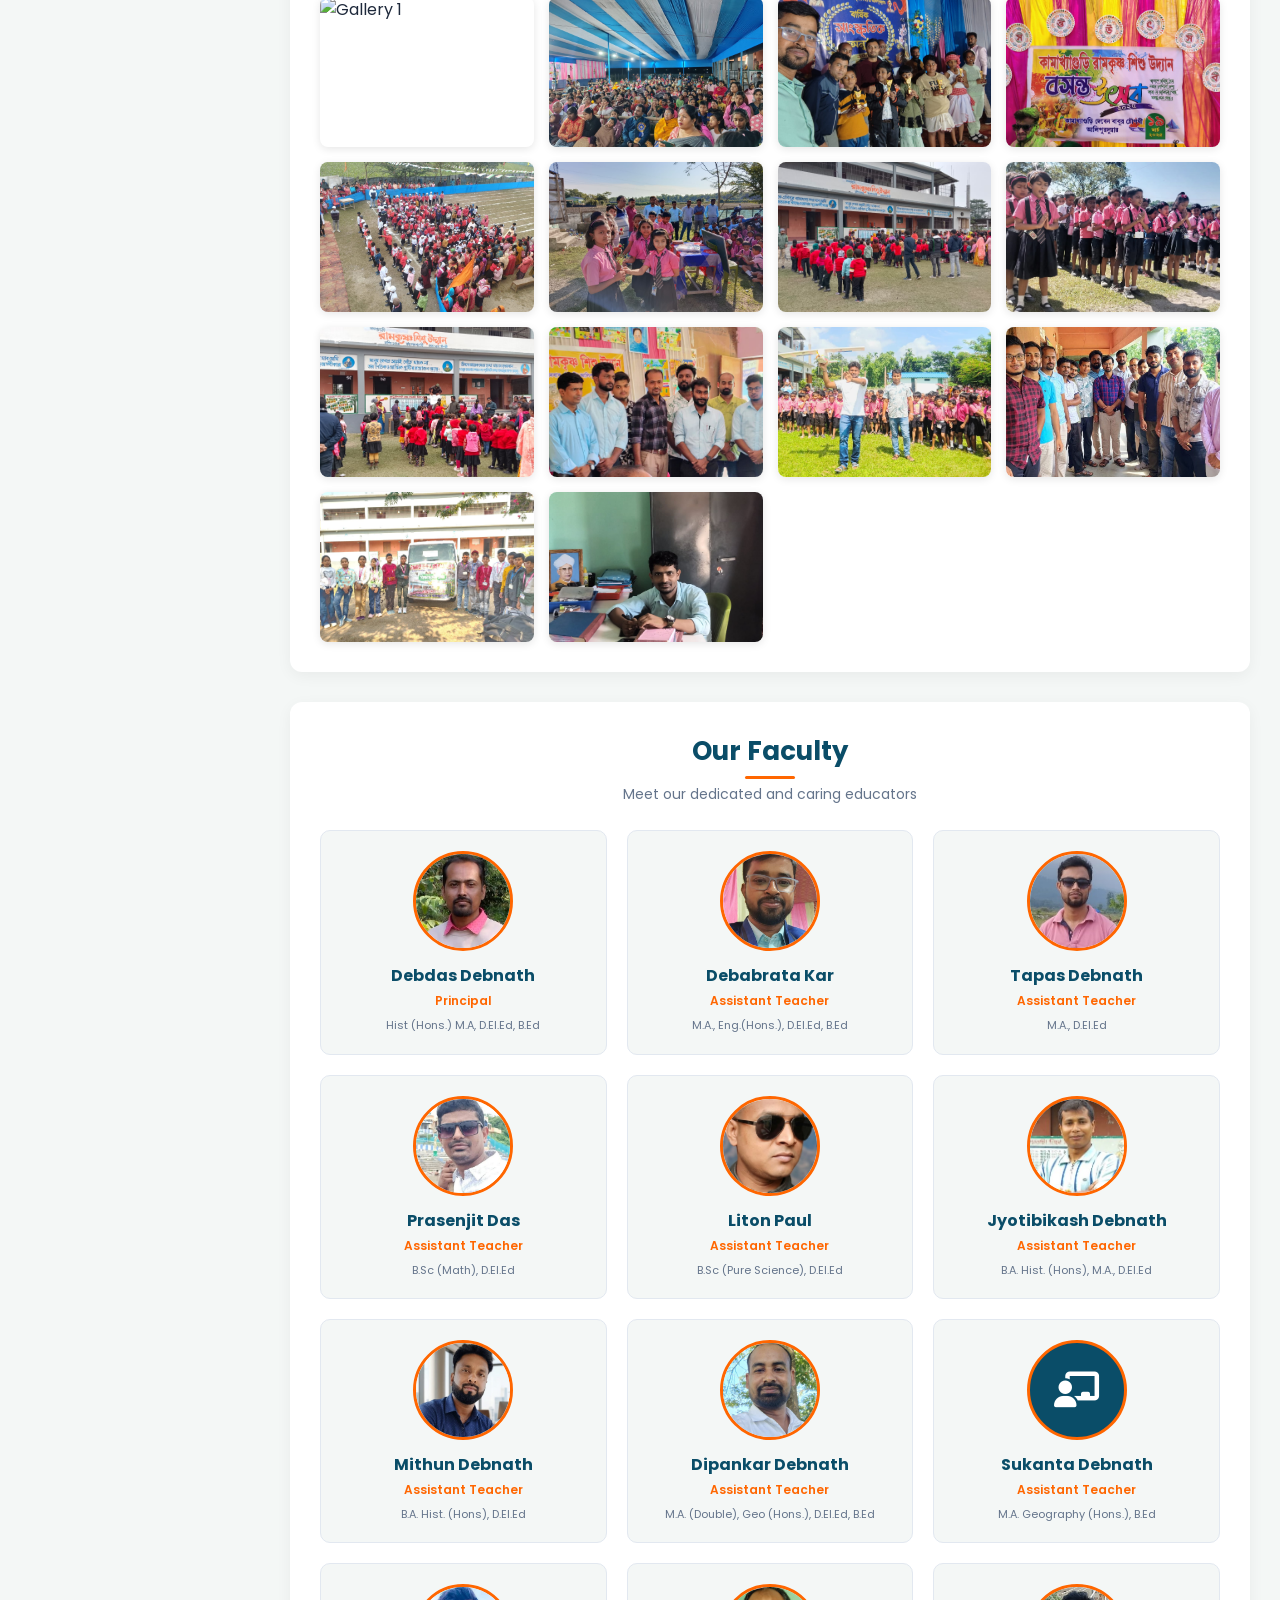
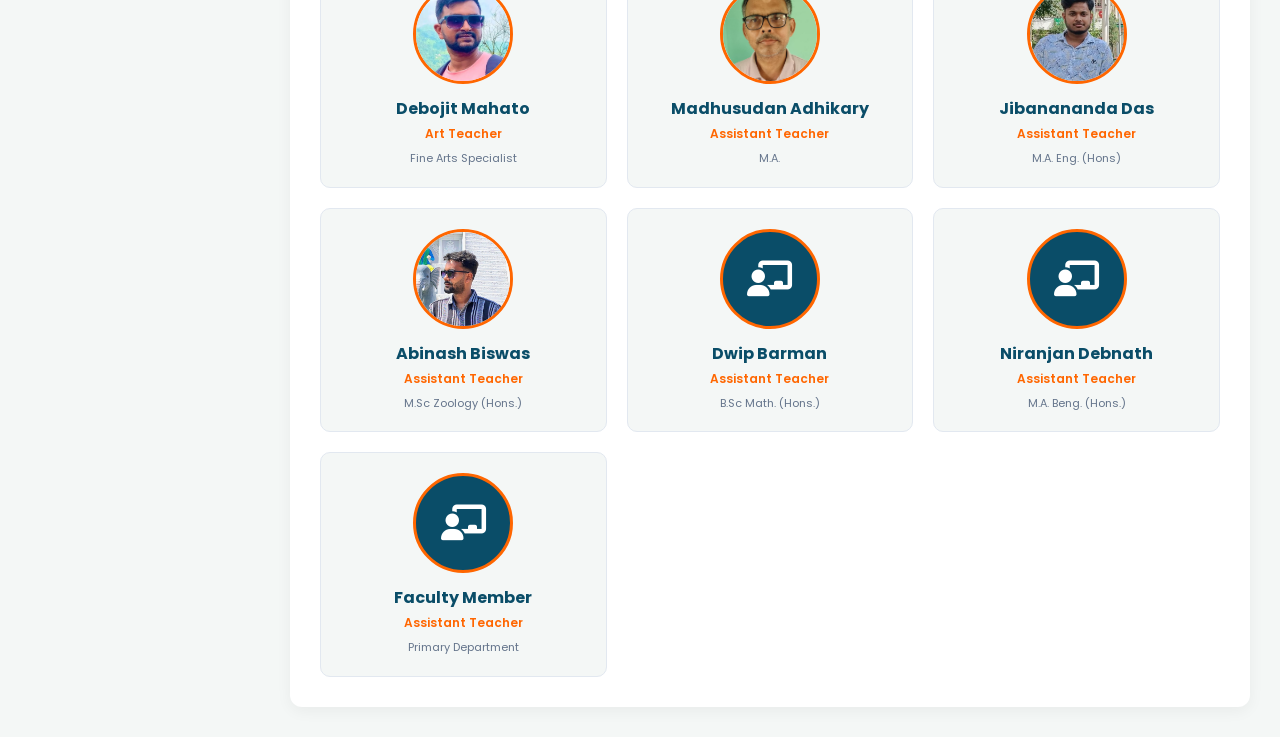
==== commit 87c52987: "Add files via upload" ====
--- a/index.html
+++ b/index.html
@@ -1251,5 +1251,3 @@
     </script>
 </body>
 </html>
-
-AIzaSyCzJ4axa9wV9lwy0fy1xn8wAqWsuqbJ93E
